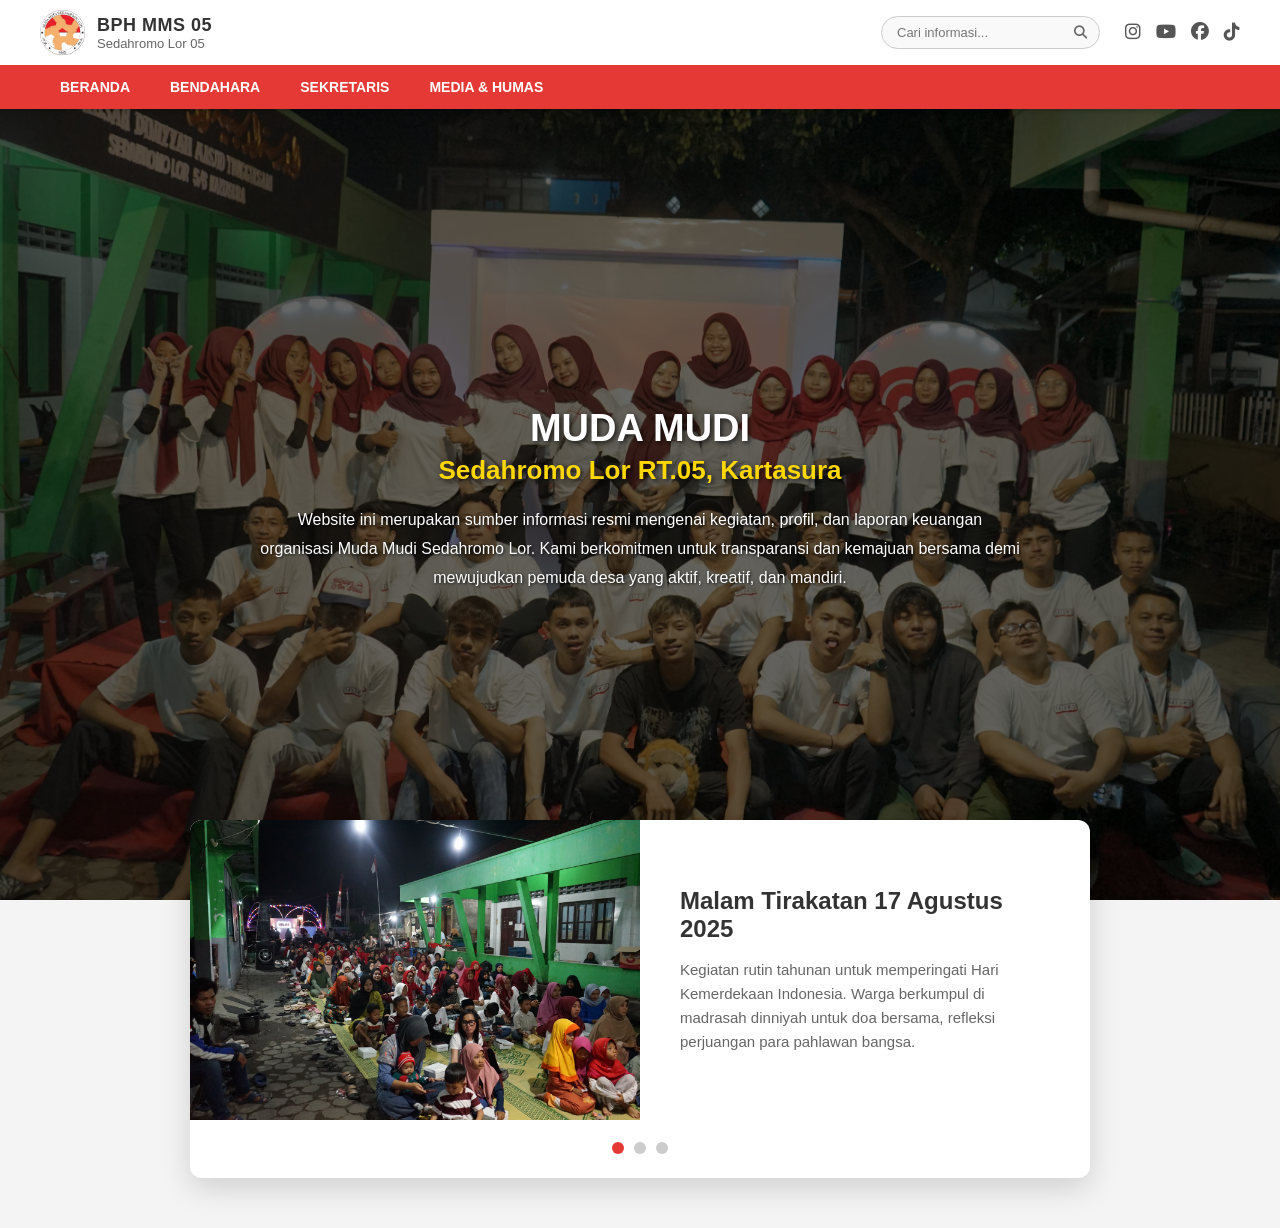
==== admin.html @ ec334975 "Update admin.html" ====
<!DOCTYPE html>
<html lang="id">
<head>
    <meta charset="UTF-8">
    <meta name="viewport" content="width=device-width, initial-scale=1.0">
    <title>Muda Mudi Sedahromo Lor 05</title>
    
    <link rel="icon" href="images/mms.png" type="image/png">
    <link rel="icon" type="image/png" sizes="192x192" href="images/mms.png">
    <link rel="apple-touch-icon" sizes="192x192" href="images/mms.png">
    <link rel="apple-touch-icon" sizes="512x512" href="images/mms.png">
    
    <link rel="stylesheet" href="style.css">
    <link rel="stylesheet" href="https://cdnjs.cloudflare.com/ajax/libs/font-awesome/6.4.2/css/all.min.css">
    <link rel="manifest" href="manifest.json">
</head>
<body> 
    
    <header class="site-header">
        <div class="top-header">
            <div class="header-logo-area">
                <a href="index.html" class="logo-wrapper">
                    <img src="images/mms.png" alt="Logo MMS" class="mini-logo">
                    <div class="header-text">
                        <span class="brand-title">BPH MMS 05</span>
                        <span class="brand-subtitle">Sedahromo Lor 05</span>
                    </div>
                </a>
            </div>
            <div class="header-right-stuff">
                <form class="search-box" action="#" method="GET">
                    <input type="text" placeholder="Cari informasi..." name="search">
                    <button type="submit"><i class="fa-solid fa-magnifying-glass"></i></button>
                </form>
                <div class="header-socials">
                    <a href="#" title="Instagram"><i class="fa-brands fa-instagram"></i></a>
                    <a href="#" title="YouTube"><i class="fa-brands fa-youtube"></i></a>
                    <a href="#" title="Facebook"><i class="fa-brands fa-facebook"></i></a>
                    <a href="https://www.tiktok.com/@mudamudisedahromolor05?is_from_webapp=1&sender_device=pc" title="TikTok"><i class="fa-brands fa-tiktok"></i></a>
                </div>
                <button class="menu-toggle" id="mobile-menu-btn">
                    <i class="fa-solid fa-bars"></i>
                </button>
            </div> 
        </div> 


        <nav class="main-navbar">
            <ul class="nav-list">
                <li class="nav-item"><a href="index.html">BERANDA</a></li>
                <li class="nav-item">
                    <a href="#">BENDAHARA</a>
                    <ul class="submenu">
                        <li class="submenu-item"><a href="struktur.html">INPUT LAPORAN KEUANGAN</a></li>
                        <li class="submenu-item"><a href="visi-misi.html">INPUT KAS BULANAN</a></li>
                    </ul>
                </li>
               <li class="nav-item">
                    <a href="#">SEKRETARIS</a>
                    <ul class="submenu">
                        <li class="submenu-item"><a href="rapat-hasilrapat.html">INPUT NOTULEN</a></li>
                        <li class="submenu-item"><a href="dokumentasi-kegiatan.html">INPUT DATA ANGGOTA</a></li>
                    </ul>
                </li>
                <li class="nav-item">
                    <a href="#">MEDIA & HUMAS</a>
                    <ul class="submenu">
                        <li class="submenu-item"><a href="laporan-keuangan.html">INPUT DOKUMENTASI</a></li>
                        <li class="submenu-item"><a href="https://script.google.com/macros/library/d/1I6LEQGlm_weJMhjY4bj_5wdnMQQy_fYCsPOryUzADr4XWc8N5YxzVrtQ/2">INPUT UNDANGAN</a></li>
                    </ul>
                </li>
            </ul>
        </nav>
    </header>


    <div class="hero-container">
        <div class="hero-overlay"></div>
        
        <div class="hero-content">
            <div class="hero-title-box">
                <!--bila ingin menambahkan logo besar di tengah, uncomment bagian ini dan tambahkan gambar di folder yang sama dengan nama "logo-besar.png"> -->
                <!-- <img src="logo-besar.png" alt="Logo Besar" class="hero-title-logo"> -->
                <h1>MUDA MUDI</h1>
            </div>
            <h2>Sedahromo Lor RT.05, Kartasura</h2>
            <p class="hero-description">
                Website ini merupakan sumber informasi resmi mengenai kegiatan, profil, dan laporan keuangan organisasi Muda Mudi Sedahromo Lor. Kami berkomitmen untuk transparansi dan kemajuan bersama demi mewujudkan pemuda desa yang aktif, kreatif, dan mandiri.
            </p>
        </div>
    </div>


    <div class="slider-wrapper">
        <div id="slider-container"></div>
        <div class="slider-dots" id="dots-container"></div>
    </div>

<script src="script.js?v=2"></script>
 
</body>
</html>
---- style.css ----
/* ==========================================================================
   0. RESET DASAR & TYPOGRAPHY
   ========================================================================== */
* { 
    margin: 0; 
    padding: 0; 
    box-sizing: border-box; 
}

body { 
    font-family: 'Poppins', sans-serif; 
    background-color: #f4f4f4; 
}

/* ==========================================================================
   1. GLOBAL HEADER & NAVBAR (DESKTOP / DEFAULT)
   ========================================================================== */
.site-header { 
    position: fixed; 
    top: 0; 
    left: 0; 
    width: 100%; 
    z-index: 1000; 
    box-shadow: 0 2px 5px rgba(0,0,0,0.2); 
}

.top-header { 
    background-color: #fff; 
    display: flex; 
    justify-content: space-between; 
    align-items: center; 
    padding: 10px 40px; 
}

.header-logo-area { 
    display: flex; 
    align-items: center; 
    gap: 12px; 
}

.logo-wrapper {
    text-decoration: none; 
    color: inherit; 
    display: flex; 
    align-items: center; 
    gap: 12px; 
}

.mini-logo { 
    width: 45px; 
    height: auto; 
}

.header-text { 
    display: flex; 
    flex-direction: column; 
}

.brand-title { 
    color: #333; 
    font-weight: bold; 
    font-size: 18px; 
    letter-spacing: 0.5px; 
}

.brand-subtitle { 
    color: #666; 
    font-size: 13px; 
}

.header-right-stuff { 
    display: flex; 
    align-items: center; 
    gap: 25px; 
}

.search-box { 
    display: flex; 
    align-items: center; 
    border: 1px solid #ccc; 
    border-radius: 20px; 
    overflow: hidden; 
    background-color: #f9f9f9; 
}

.search-box input { 
    border: none; 
    padding: 8px 15px; 
    outline: none; 
    font-size: 13px; 
    width: 180px; 
    background: transparent; 
}

.search-box button { 
    border: none; 
    background: transparent; 
    padding: 8px 12px; 
    color: #666; 
    cursor: pointer; 
    transition: color 0.2s; 
}

.search-box button:hover { 
    color: #E53935; 
}

.header-socials { 
    display: flex; 
    gap: 15px; 
}

.header-socials a { 
    color: #555; 
    font-size: 18px; 
    text-decoration: none; 
    transition: 0.2s; 
}

.header-socials a:hover { 
    transform: scale(1.15); 
    color: #E53935; 
}

.menu-toggle { 
    display: none; 
    background: none; 
    border: none; 
    font-size: 26px; 
    cursor: pointer;
    color: #333;
}

/* Baris Merah Navbar Layer 1 */
.main-navbar { 
    background-color: #E53935; 
    padding: 0 40px; 
}

.nav-list { 
    display: flex; 
    list-style: none; 
}

.nav-item { 
    position: relative; 
}

.nav-item a { 
    display: block; 
    padding: 14px 20px; 
    color: #fff; 
    text-decoration: none; 
    font-weight: bold; 
    font-size: 14px; 
}

.nav-item a:hover { 
    background-color: #C62828; 
}

/* Layer 2: Dropdown Menu (Profil, Kegiatan, Laporan) */
.submenu { 
    display: none; 
    position: absolute; 
    top: 100%; 
    left: 0; 
    background-color: #E53935; 
    list-style: none; 
    padding: 0;
    margin: 0;
    min-width: 200px; 
    box-shadow: 0 4px 6px rgba(0,0,0,0.15); 
}

.submenu-item {
    position: relative;
}

.submenu-item a { 
    font-size: 13px; 
    font-weight: normal; 
}

.submenu-item > a:hover { 
    color: yellow !important; 
    background-color: #C62828; 
}

/* Munculkan Layer 2 saat Hover di Komputer */
.nav-item:hover > .submenu { 
    display: block; 
}

/* Layer 3: Sub-submenu Dalam */
.sub-submenu-dalam {
    display: none; 
    list-style: none; 
    padding: 0;
    margin: 0;
    background-color: #bd2724; 
}

/* ==========================================================================
   2. HERO SECTION & CONTENT MAIN DESIGN
   ========================================================================== */
.hero-container {
    position: relative; 
    width: 100%; 
    min-height: 100vh;
    background-image: url('images/mms-foto-bersama2025.jpg'); 
    background-size: cover; 
    background-position: center; 
    display: flex; 
    align-items: center; 
    justify-content: center; 
    padding-top: 100px;
}

.hero-overlay { 
    position: absolute; 
    top: 0; 
    left: 0; 
    width: 100%; 
    height: 100%; 
    background-color: rgba(0, 0, 0, 0.6); 
    z-index: 1; 
}

.hero-content { 
    position: relative; 
    z-index: 2; 
    text-align: center; 
    color: #fff; 
    padding: 20px; 
    max-width: 800px; 
}

.hero-title-box { 
    display: flex; 
    align-items: center; 
    justify-content: center; 
    gap: 15px; 
    margin-bottom: 5px; 
}

.hero-title-box h1 { 
    font-size: 38px; 
    font-weight: 800; 
    text-shadow: 2px 2px 5px rgba(0,0,0,0.7); 
}

.hero-content h2 { 
    font-size: 26px; 
    font-weight: 600; 
    color: #FFD700; 
    margin-bottom: 20px; 
    text-shadow: 2px 2px 5px rgba(0,0,0,0.7); 
}

.hero-description { 
    font-size: 16px; 
    line-height: 1.8; 
    text-shadow: 1px 1px 3px rgba(0,0,0,0.8); 
}

/* Kotak Halaman Putih Standard */
.content-box {
    position: relative; 
    z-index: 2; 
    background-color: #ffffff;
    width: 90%; 
    max-width: 800px; 
    padding: 40px 50px; 
    border-radius: 12px;
    box-shadow: 0 10px 30px rgba(0,0,0,0.2); 
    text-align: left;
    color: #333333; 
    margin: 0 auto;
}

.box-title {
    color: #E53935 !important; 
    font-size: 28px !important; 
    margin-bottom: 15px !important;
    text-align: center; 
    text-shadow: none !important;
}

.box-divider {
    border: 0; 
    height: 3px; 
    background-color: #E53935; 
    width: 60px;
    margin: 0 auto 30px auto; 
    border-radius: 2px;
}

.content-box h3 { color: #333; font-size: 20px; margin-top: 25px; margin-bottom: 10px; font-weight: 700; }
.content-box p, .content-box ul { font-size: 15px; line-height: 1.8; color: #555; margin-bottom: 15px; }
.content-box ul { padding-left: 20px; }
.content-box li { margin-bottom: 8px; }

/* ==========================================================================
   3. INDEX AUTOMATIC CAROUSEL SLIDER
   ========================================================================== */
.slider-wrapper {
    position: relative; 
    max-width: 900px; 
    margin: -80px auto 50px; 
    background-color: #fff;
    border-radius: 12px; 
    box-shadow: 0 10px 30px rgba(0,0,0,0.15); 
    z-index: 10; 
    overflow: hidden;
}

.slide { 
    display: none; 
    animation: fadeEffect 1s; 
}

.slide.aktif { 
    display: flex; 
}

@keyframes fadeEffect { 
    from { opacity: 0.4; } 
    to { opacity: 1; } 
}

.slide-img { 
    width: 50%; 
    min-height: 300px; 
    object-fit: cover; 
}

.slide-content { 
    width: 50%; 
    padding: 40px; 
    display: flex; 
    flex-direction: column; 
    justify-content: center; 
}

.slide-content h3 { font-size: 24px; color: #333; margin-bottom: 15px; }
.slide-content p { font-size: 15px; color: #666; line-height: 1.6; }
.slider-dots { text-align: center; padding: 20px 0; background-color: #fff; }

.dot { 
    cursor: pointer; 
    height: 12px; 
    width: 12px; 
    margin: 0 5px; 
    background-color: #ccc; 
    border-radius: 50%; 
    display: inline-block; 
    transition: 0.3s; 
}
.dot.aktif, .dot:hover { background-color: #E53935; }

/* ==========================================================================
   4. HALAMAN TRANSPARANSI KAS KEUANGAN & TRANSAKSI
   ========================================================================== */
.finance-page-wrapper { padding-top: 170px; padding-bottom: 60px; display: flex; justify-content: center; }
.summary-cards { display: flex; justify-content: space-between; gap: 20px; margin-bottom: 30px; flex-wrap: wrap; }
.card-box { flex: 1; min-width: 200px; background: #fff; padding: 20px; border-radius: 8px; border: 1px solid #eee; text-align: center; box-shadow: 0 4px 10px rgba(0,0,0,0.05); }
.card-box h4 { font-size: 14px; color: #666; margin-bottom: 10px; font-weight: normal; }
.card-box .amount { font-size: 22px; font-weight: 800; }
.card-box.masuk .amount { color: #2e7d32; }
.card-box.keluar .amount { color: #E53935; }
.card-box.saldo .amount { color: #1565c0; }

.filter-container { display: flex; gap: 15px; justify-content: flex-end; flex-wrap: wrap; margin-bottom: 20px; }
.filter-box { padding: 10px 15px; border: 1px solid #ccc; border-radius: 8px; font-family: 'Poppins', sans-serif; font-size: 13px; outline: none; }
.filter-box:focus { border-color: #E53935; }

.table-responsive { width: 100%; overflow-x: auto; }
.finance-table { width: 100%; border-collapse: collapse; text-align: left; font-size: 14px; }
.finance-table th { background-color: #E53935; color: white; padding: 12px 15px; white-space: nowrap; }
.finance-table td { padding: 12px 15px; border-bottom: 1px solid #eee; }
.finance-table tr:nth-child(even) { background-color: #fafafa; }
.finance-table tr:hover { background-color: #f1f1f1; }

/* ==========================================================================
   5. HALAMAN STRUKTUR PENGURUS INTI & SWIPER CAROUSEL
   ========================================================================== */
.structure-page-wrapper { 
    padding-top: 170px; 
    padding-bottom: 60px; 
    display: flex; 
    justify-content: center; 
}

.content-box-structure {
    position: relative; 
    z-index: 2; 
    background-color: #ffffff;
    width: 95%; 
    max-width: 1000px; 
    padding: 40px; 
    border-radius: 12px;
    box-shadow: 0 10px 30px rgba(0,0,0,0.05);
    margin: 0 auto;
}

.swipe-instruction {
    text-align: center; 
    color: #666; 
    margin-bottom: 20px; 
    font-size: 14px;
}

.swiper { 
    width: 100%; 
    padding: 20px 0 50px 0; 
}

.swiper-slide { 
    transition: transform 0.3s ease, opacity 0.3s ease; 
    opacity: 0.5; 
    transform: scale(0.85); 
}

.swiper-slide-active { 
    opacity: 1; 
    transform: scale(1.05); 
    z-index: 10; 
}

/* Desain Kartu Kepengurusan */
.team-card {
    background: #fff; 
    padding: 30px 20px; 
    border-radius: 15px;
    box-shadow: 0 4px 15px rgba(0,0,0,0.1); 
    text-align: center;
    display: flex; 
    flex-direction: column; 
    align-items: center;
    border: 1px solid #eee; 
    min-height: 280px;
}

.team-card img { 
    width: 110px; 
    height: 110px; 
    border-radius: 50%; 
    object-fit: cover; 
    margin-bottom: 15px; 
    border: 3px solid #ddd; 
}

/* Modifikasi Khusus Kartu Ketua */
.team-card.ketua-card img { 
    border-color: #E53935; 
    width: 130px; 
    height: 130px; 
}

.team-card h4 { 
    color: #333; 
    font-size: 16px; 
    margin-bottom: 5px; 
    font-weight: bold; 
}

.team-card p { 
    color: #E53935; 
    font-weight: 600; 
    font-size: 13px; 
    text-transform: uppercase; 
    margin-bottom: 5px; 
}

.nim-text { 
    font-size: 11px !important; 
    color: #888 !important; 
    text-transform: none !important; 
    font-weight: normal !important; 
    margin-bottom: 15px !important; 
}

.team-socials { 
    display: flex; 
    justify-content: center; 
    gap: 15px; 
    margin-top: auto; 
}

.team-socials a { 
    color: #555; 
    font-size: 18px; 
    transition: 0.3s; 
}

.team-socials a:hover { 
    color: #E53935; 
    transform: scale(1.2); 
}

/* ==========================================================================
   6. HALAMAN DOKUMENTASI (GOOGLE DRIVE EMBED & AUTOMATED TABLE)
   ========================================================================== */
.gallery-page-wrapper {
    padding-top: 170px;
    padding-bottom: 60px;
    display: flex;
    justify-content: center;
}

.content-box-gallery {
    position: relative;
    z-index: 2;
    background-color: #ffffff;
    width: 95%;
    max-width: 1100px;
    padding: 40px;
    border-radius: 12px;
    box-shadow: 0 10px 30px rgba(0,0,0,0.05);
    margin: 0 auto;
}

.gallery-desc {
    text-align: center;
    color: #666;
    margin-bottom: 30px;
    font-size: 14px;
}

/* Kotak Frame Drive Lama */
.drive-embed-container {
    position: relative;
    width: 100%;
    height: 600px;
    border: 1px solid #e0e0e0;
    border-radius: 8px;
    overflow: hidden;
    background: #fafafa;
}

.drive-iframe {
    width: 100%;
    height: 100%;
    border: none;
}

/* Penyelarasan Render Gambar dari Form Ke Dalam Tabel */
#data-tabel-dokumentasi img {
    max-width: 180px;
    max-height: 120px;
    border-radius: 6px;
    box-shadow: 0 2px 6px rgba(0,0,0,0.12);
    border: 1px solid #ddd;
    transition: transform 0.2s ease-in-out;
}

#data-tabel-dokumentasi img:hover {
    transform: scale(1.04);
}

/* ==========================================================================
   7. MEDIA QUERIES KHUSUS DESKTOP / LAPTOP (PC)
   ========================================================================== */
@media screen and (min-width: 769px) {
    .submenu-item:hover > .sub-submenu-dalam {
        display: block;
    }
    .sub-submenu-dalam {
        position: absolute;
        top: 0;
        left: 100%; 
        min-width: 200px;
        box-shadow: 2px 4px 6px rgba(0,0,0,0.15);
    }
    .sub-submenu-dalam li a {
        padding-left: 20px !important;
    }
    .menu-toggle {
        display: none;
    }
}

/* ==========================================================================
   8. MEDIA QUERIES SATU PINTU KHUSUS MOBILE (HP)
   ========================================================================== */
@media screen and (max-width: 768px) {
    /* Header HP */
    .top-header { flex-direction: column; padding: 15px 20px; position: relative; }
    .header-logo-area { margin-bottom: 15px; }
    .header-right-stuff { flex-direction: column; gap: 15px; width: 100%; }
    .search-box { width: 100%; max-width: 100%; }
    .menu-toggle { display: block; position: absolute; top: 15px; right: 20px; }
  
    /* Aturan Buka Tutup Menu Samping/Gorden di HP */
    .main-navbar { display: none; padding: 0; width: 100%; }
    .main-navbar.aktif { display: block; }
    .nav-list { flex-direction: column; }
    .nav-item a { border-bottom: 1px solid rgba(255,255,255,0.1); }
    
    .submenu { position: static; box-shadow: none; padding-left: 15px; }

    /* Penyelarasan Dropdown Kegiatan Lapisan ke-3 di HP */
    .sub-submenu-dalam { position: static !important; box-shadow: none !important; left: auto !important; top: auto !important; width: 100% !important; }
    .sub-submenu-dalam.buka { display: block !important; }
    .sub-submenu-dalam li a { padding-left: 25px !important; background-color: #a11f1d !important; border-bottom: 1px solid rgba(255, 255, 255, 0.05); display: block !important; width: 100% !important; }

    /* Konten Layout Utama HP */
    .hero-title-box { flex-direction: column; gap: 5px; }
    .hero-title-box h1 { font-size: 28px; text-align: center; }
    .hero-content h2 { font-size: 18px; }
    .hero-description { font-size: 14px; }
    
    /* Box Isi Konten di HP */
    .content-box, .content-box-structure, .content-box-gallery { padding: 25px; width: 95%; }
    .box-title { font-size: 24px !important; }

    /* Slider Berita HP */
    .slider-wrapper { margin: -40px 20px 40px; }
    .slide.aktif { flex-direction: column; } 
    .slide-img { width: 100%; height: 200px; min-height: auto; }
    .slide-content { width: 100%; padding: 25px; }
    .slide-content h3 { font-size: 20px; }

    /* Embed Frame Drive HP */
    .drive-embed-container { height: 450px; }
}
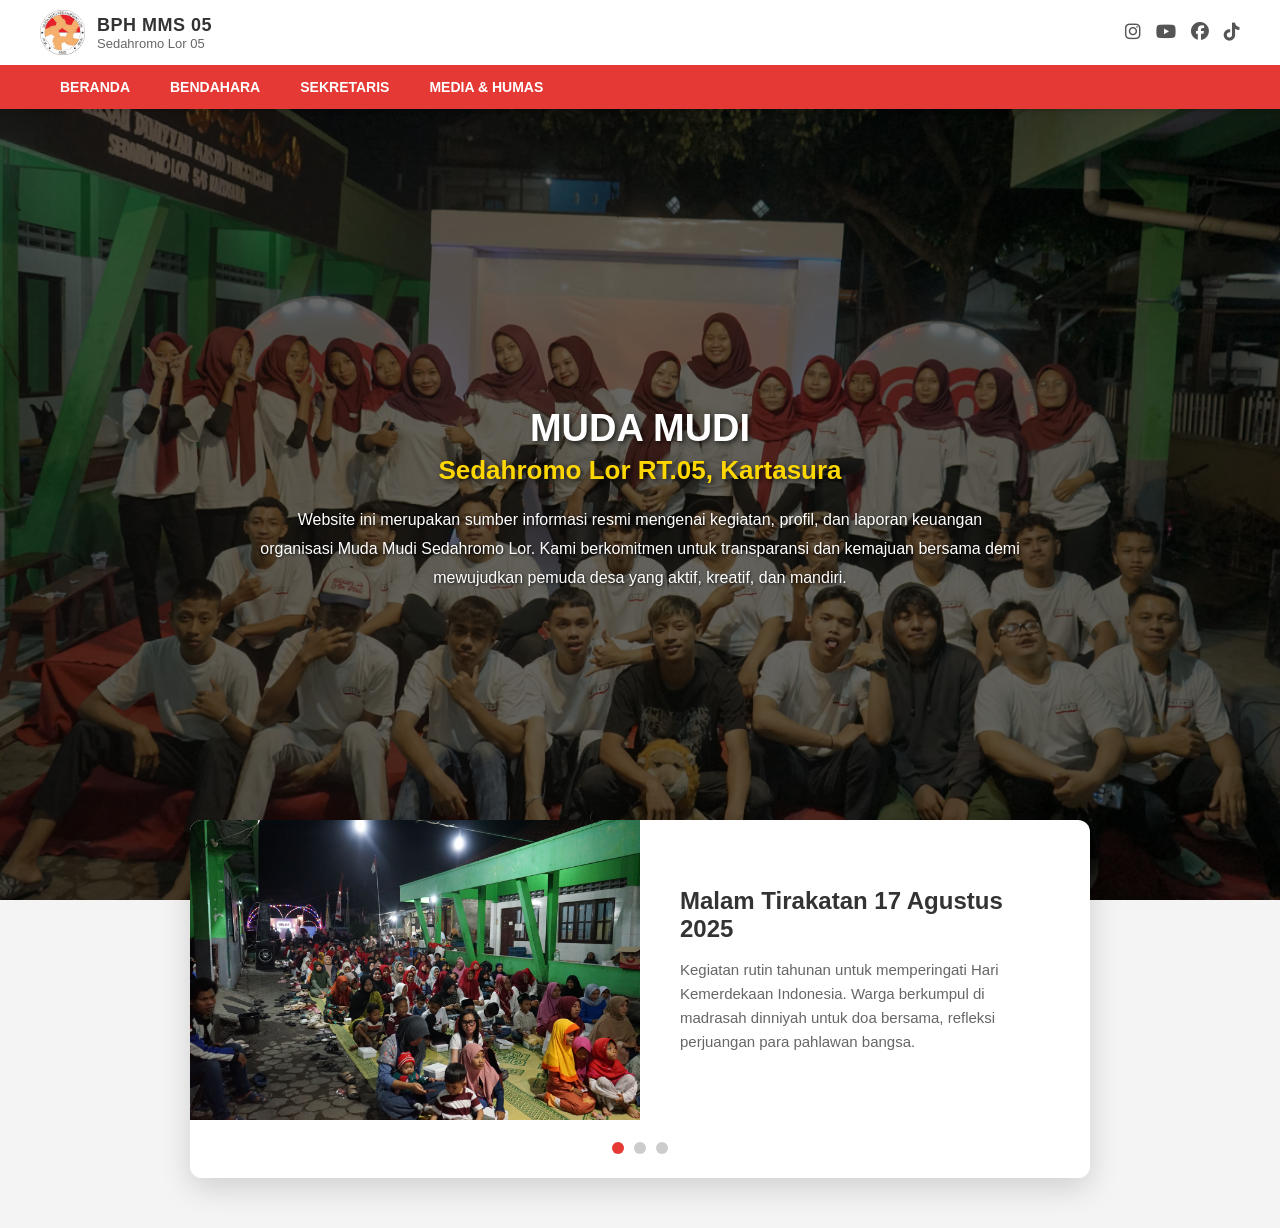
==== commit 37f051cb: "Update admin.html" ====
--- a/admin.html
+++ b/admin.html
@@ -27,17 +27,14 @@
                     </div>
                 </a>
             </div>
-            <div class="header-right-stuff">
-                <form class="search-box" action="#" method="GET">
-                    <input type="text" placeholder="Cari informasi..." name="search">
-                    <button type="submit"><i class="fa-solid fa-magnifying-glass"></i></button>
-                </form>
-                <div class="header-socials">
-                    <a href="#" title="Instagram"><i class="fa-brands fa-instagram"></i></a>
-                    <a href="#" title="YouTube"><i class="fa-brands fa-youtube"></i></a>
-                    <a href="#" title="Facebook"><i class="fa-brands fa-facebook"></i></a>
-                    <a href="https://www.tiktok.com/@mudamudisedahromolor05?is_from_webapp=1&sender_device=pc" title="TikTok"><i class="fa-brands fa-tiktok"></i></a>
-                </div>
+<div class="header-right-stuff">
+            <div class="header-socials">
+                <a href="#" title="Instagram"><i class="fa-brands fa-instagram"></i></a>
+                <a href="#" title="YouTube"><i class="fa-brands fa-youtube"></i></a>
+                <a href="#" title="Facebook"><i class="fa-brands fa-facebook"></i></a>
+                <a href="https://www.tiktok.com/@mudamudisedahromolor05?is_from_webapp=1&sender_device=pc" title="TikTok"><i class="fa-brands fa-tiktok"></i></a>
+            </div>
+        </div>
                 <button class="menu-toggle" id="mobile-menu-btn">
                     <i class="fa-solid fa-bars"></i>
                 </button>
--- a/style.css
+++ b/style.css
@@ -13,7 +13,7 @@
 }
 
 /* ==========================================================================
-   1. GLOBAL HEADER & NAVBAR (DESKTOP / DEFAULT)
+   1. GLOBAL HEADER & NAVBAR (DESKTOP DEFAULT - RAMPIANG & ELEGAN)
    ========================================================================== */
 .site-header { 
     position: fixed; 
@@ -21,7 +21,7 @@
     left: 0; 
     width: 100%; 
     z-index: 1000; 
-    box-shadow: 0 2px 5px rgba(0,0,0,0.2); 
+    box-shadow: 0 2px 5px rgba(0,0,0,0.15); 
 }
 
 .top-header { 
@@ -72,37 +72,6 @@
     display: flex; 
     align-items: center; 
     gap: 25px; 
-}
-
-.search-box { 
-    display: flex; 
-    align-items: center; 
-    border: 1px solid #ccc; 
-    border-radius: 20px; 
-    overflow: hidden; 
-    background-color: #f9f9f9; 
-}
-
-.search-box input { 
-    border: none; 
-    padding: 8px 15px; 
-    outline: none; 
-    font-size: 13px; 
-    width: 180px; 
-    background: transparent; 
-}
-
-.search-box button { 
-    border: none; 
-    background: transparent; 
-    padding: 8px 12px; 
-    color: #666; 
-    cursor: pointer; 
-    transition: color 0.2s; 
-}
-
-.search-box button:hover { 
-    color: #E53935; 
 }
 
 .header-socials { 
@@ -159,7 +128,11 @@
     background-color: #C62828; 
 }
 
-/* Layer 2: Dropdown Menu (Profil, Kegiatan, Laporan) */
+.navbar-mobile-only {
+    display: none;
+}
+
+/* Layer 2: Dropdown Menu */
 .submenu { 
     display: none; 
     position: absolute; 
@@ -187,12 +160,10 @@
     background-color: #C62828; 
 }
 
-/* Munculkan Layer 2 saat Hover di Komputer */
 .nav-item:hover > .submenu { 
     display: block; 
 }
 
-/* Layer 3: Sub-submenu Dalam */
 .sub-submenu-dalam {
     display: none; 
     list-style: none; 
@@ -264,7 +235,6 @@
     text-shadow: 1px 1px 3px rgba(0,0,0,0.8); 
 }
 
-/* Kotak Halaman Putih Standard */
 .content-box {
     position: relative; 
     z-index: 2; 
@@ -371,9 +341,39 @@
 .card-box.keluar .amount { color: #E53935; }
 .card-box.saldo .amount { color: #1565c0; }
 
-.filter-container { display: flex; gap: 15px; justify-content: flex-end; flex-wrap: wrap; margin-bottom: 20px; }
-.filter-box { padding: 10px 15px; border: 1px solid #ccc; border-radius: 8px; font-family: 'Poppins', sans-serif; font-size: 13px; outline: none; }
+.filter-container { display: flex; gap: 15px; justify-content: flex-end; flex-wrap: wrap; margin-bottom: 20px; align-items: center; }
+.filter-box { padding: 10px 15px; border: 1px solid #ccc; border-radius: 8px; font-family: 'Poppins', sans-serif; font-size: 13px; outline: none; height: 40px; }
 .filter-box:focus { border-color: #E53935; }
+
+.btn-cetak-mutasi {
+    display: inline-flex;
+    align-items: center;
+    justify-content: center;
+    background-color: #E53935;
+    color: #ffffff !important;
+    padding: 0 16px;
+    font-size: 13px;
+    font-weight: bold;
+    text-decoration: none !important;
+    border-radius: 8px;
+    border: none;
+    cursor: pointer;
+    box-shadow: 0 2px 4px rgba(0,0,0,0.1);
+    transition: all 0.2s ease-in-out;
+    height: 40px;
+    box-sizing: border-box;
+}
+
+.btn-cetak-mutasi:hover {
+    background-color: #c62828;
+    box-shadow: 0 4px 8px rgba(0,0,0,0.2);
+    transform: translateY(-1px);
+}
+
+.btn-cetak-mutasi i {
+    margin-right: 8px;
+    font-size: 14px;
+}
 
 .table-responsive { width: 100%; overflow-x: auto; }
 .finance-table { width: 100%; border-collapse: collapse; text-align: left; font-size: 14px; }
@@ -385,243 +385,109 @@
 /* ==========================================================================
    5. HALAMAN STRUKTUR PENGURUS INTI & SWIPER CAROUSEL
    ========================================================================== */
-.structure-page-wrapper { 
-    padding-top: 170px; 
-    padding-bottom: 60px; 
-    display: flex; 
-    justify-content: center; 
-}
-
-.content-box-structure {
-    position: relative; 
-    z-index: 2; 
-    background-color: #ffffff;
-    width: 95%; 
-    max-width: 1000px; 
-    padding: 40px; 
-    border-radius: 12px;
-    box-shadow: 0 10px 30px rgba(0,0,0,0.05);
-    margin: 0 auto;
-}
-
-.swipe-instruction {
-    text-align: center; 
-    color: #666; 
-    margin-bottom: 20px; 
-    font-size: 14px;
-}
-
-.swiper { 
-    width: 100%; 
-    padding: 20px 0 50px 0; 
-}
-
-.swiper-slide { 
-    transition: transform 0.3s ease, opacity 0.3s ease; 
-    opacity: 0.5; 
-    transform: scale(0.85); 
-}
-
-.swiper-slide-active { 
-    opacity: 1; 
-    transform: scale(1.05); 
-    z-index: 10; 
-}
-
-/* Desain Kartu Kepengurusan */
-.team-card {
-    background: #fff; 
-    padding: 30px 20px; 
-    border-radius: 15px;
-    box-shadow: 0 4px 15px rgba(0,0,0,0.1); 
-    text-align: center;
-    display: flex; 
-    flex-direction: column; 
-    align-items: center;
-    border: 1px solid #eee; 
-    min-height: 280px;
-}
-
-.team-card img { 
-    width: 110px; 
-    height: 110px; 
-    border-radius: 50%; 
-    object-fit: cover; 
-    margin-bottom: 15px; 
-    border: 3px solid #ddd; 
-}
-
-/* Modifikasi Khusus Kartu Ketua */
-.team-card.ketua-card img { 
-    border-color: #E53935; 
-    width: 130px; 
-    height: 130px; 
-}
-
-.team-card h4 { 
-    color: #333; 
-    font-size: 16px; 
-    margin-bottom: 5px; 
-    font-weight: bold; 
-}
-
-.team-card p { 
-    color: #E53935; 
-    font-weight: 600; 
-    font-size: 13px; 
-    text-transform: uppercase; 
-    margin-bottom: 5px; 
-}
-
-.nim-text { 
-    font-size: 11px !important; 
-    color: #888 !important; 
-    text-transform: none !important; 
-    font-weight: normal !important; 
-    margin-bottom: 15px !important; 
-}
-
-.team-socials { 
-    display: flex; 
-    justify-content: center; 
-    gap: 15px; 
-    margin-top: auto; 
-}
-
-.team-socials a { 
-    color: #555; 
-    font-size: 18px; 
-    transition: 0.3s; 
-}
-
-.team-socials a:hover { 
-    color: #E53935; 
-    transform: scale(1.2); 
-}
+.structure-page-wrapper { padding-top: 170px; padding-bottom: 60px; display: flex; justify-content: center; }
+.content-box-structure { position: relative; z-index: 2; background-color: #ffffff; width: 95%; max-width: 1000px; padding: 40px; border-radius: 12px; box-shadow: 0 10px 30px rgba(0,0,0,0.05); margin: 0 auto; }
+.swipe-instruction { text-align: center; color: #666; margin-bottom: 20px; font-size: 14px; }
+.swiper { width: 100%; padding: 20px 0 50px 0; }
+.swiper-slide { transition: transform 0.3s ease, opacity 0.3s ease; opacity: 0.5; transform: scale(0.85); }
+.swiper-slide-active { opacity: 1; transform: scale(1.05); z-index: 10; }
+.team-card { background: #fff; padding: 30px 20px; border-radius: 15px; box-shadow: 0 4px 15px rgba(0,0,0,0.1); text-align: center; display: flex; flex-direction: column; align-items: center; border: 1px solid #eee; min-height: 280px; }
+.team-card img { width: 110px; height: 110px; border-radius: 50%; object-fit: cover; margin-bottom: 15px; border: 3px solid #ddd; }
+.team-card.ketua-card img { border-color: #E53935; width: 130px; height: 130px; }
+.team-card h4 { color: #333; font-size: 16px; margin-bottom: 5px; font-weight: bold; }
+.team-card p { color: #E53935; font-weight: 600; font-size: 13px; text-transform: uppercase; margin-bottom: 5px; }
+.nim-text { font-size: 11px !important; color: #888 !important; text-transform: none !important; font-weight: normal !important; margin-bottom: 15px !important; }
+.team-socials { display: flex; justify-content: center; gap: 15px; margin-top: auto; }
+.team-socials a { color: #555; font-size: 18px; transition: 0.3s; }
+.team-socials a:hover { color: #E53935; transform: scale(1.2); }
 
 /* ==========================================================================
    6. HALAMAN DOKUMENTASI (GOOGLE DRIVE EMBED & AUTOMATED TABLE)
    ========================================================================== */
-.gallery-page-wrapper {
-    padding-top: 170px;
-    padding-bottom: 60px;
-    display: flex;
-    justify-content: center;
-}
-
-.content-box-gallery {
-    position: relative;
-    z-index: 2;
-    background-color: #ffffff;
-    width: 95%;
-    max-width: 1100px;
-    padding: 40px;
-    border-radius: 12px;
-    box-shadow: 0 10px 30px rgba(0,0,0,0.05);
-    margin: 0 auto;
-}
-
-.gallery-desc {
-    text-align: center;
-    color: #666;
-    margin-bottom: 30px;
-    font-size: 14px;
-}
-
-/* Kotak Frame Drive Lama */
-.drive-embed-container {
-    position: relative;
-    width: 100%;
-    height: 600px;
-    border: 1px solid #e0e0e0;
-    border-radius: 8px;
-    overflow: hidden;
-    background: #fafafa;
-}
-
-.drive-iframe {
-    width: 100%;
-    height: 100%;
-    border: none;
-}
-
-/* Penyelarasan Render Gambar dari Form Ke Dalam Tabel */
-#data-tabel-dokumentasi img {
-    max-width: 180px;
-    max-height: 120px;
-    border-radius: 6px;
-    box-shadow: 0 2px 6px rgba(0,0,0,0.12);
-    border: 1px solid #ddd;
-    transition: transform 0.2s ease-in-out;
-}
-
-#data-tabel-dokumentasi img:hover {
-    transform: scale(1.04);
-}
+.gallery-page-wrapper { padding-top: 170px; padding-bottom: 60px; display: flex; justify-content: center; }
+.content-box-gallery { position: relative; z-index: 2; background-color: #ffffff; width: 95%; max-width: 1100px; padding: 40px; border-radius: 12px; box-shadow: 0 10px 30px rgba(0,0,0,0.05); margin: 0 auto; }
+.gallery-desc { text-align: center; color: #666; margin-bottom: 30px; font-size: 14px; }
+.drive-embed-container { position: relative; width: 100%; height: 600px; border: 1px solid #e0e0e0; border-radius: 8px; overflow: hidden; background: #fafafa; }
+.drive-iframe { width: 100%; height: 100%; border: none; }
+#data-tabel-dokumentasi img { max-width: 180px; max-height: 120px; border-radius: 6px; box-shadow: 0 2px 6px rgba(0,0,0,0.12); border: 1px solid #ddd; transition: transform 0.2s ease-in-out; }
+#data-tabel-dokumentasi img:hover { transform: scale(1.04); }
 
 /* ==========================================================================
    7. MEDIA QUERIES KHUSUS DESKTOP / LAPTOP (PC)
    ========================================================================== */
 @media screen and (min-width: 769px) {
-    .submenu-item:hover > .sub-submenu-dalam {
-        display: block;
+    .submenu-item:hover > .sub-submenu-dalam { display: block; }
+    .sub-submenu-dalam { position: absolute; top: 0; left: 100%; min-width: 200px; box-shadow: 2px 4px 6px rgba(0,0,0,0.15); }
+    .sub-submenu-dalam li a { padding-left: 20px !important; }
+}
+
+/* ==========================================================================
+   8. MEDIA QUERIES SATU PINTU KHUSUS MOBILE (HP - KANAL JABARPROV MERAH SOLID)
+   ========================================================================== */
+@media screen and (max-width: 768px) {
+    /* Header tipis satu baris horizontal lurus berwarna merah solid, persis JabarProv */
+    .top-header { 
+        background-color: #E53935 !important; 
+        flex-direction: row !important; 
+        padding: 12px 20px !important; 
+        position: relative !important; 
     }
-    .sub-submenu-dalam {
-        position: absolute;
-        top: 0;
-        left: 100%; 
-        min-width: 200px;
-        box-shadow: 2px 4px 6px rgba(0,0,0,0.15);
+    
+    .header-logo-area { margin-bottom: 0 !important; }
+    .mini-logo { width: 34px !important; }
+    
+    /* Teks logo berubah menjadi putih kontras di atas dasar merah */
+    .logo-wrapper { color: #ffffff !important; }
+    .brand-title { font-size: 14px !important; }
+    .brand-subtitle { font-size: 10px !important; color: rgba(255, 255, 255, 0.8) !important; }
+    
+    /* Sembunyikan elemen bawaan kanan desktop di layar HP */
+    .top-header .header-right-stuff { 
+        display: none !important; 
     }
-    .sub-submenu-dalam li a {
-        padding-left: 20px !important;
+    
+    /* Tombol Hamburger nempel lurus rata kanan warna putih */
+    .menu-toggle { 
+        display: block !important; 
+        position: static !important; 
+        color: #ffffff !important;
     }
-    .menu-toggle {
-        display: none;
+  
+    /* Navbar Gorden HP yang meluncur turun saat diklik */
+    .main-navbar { display: none; padding: 5px 0; width: 100%; flex-direction: column; align-items: stretch; background-color: #C62828; }
+    .main-navbar.aktif { display: flex; }
+    .nav-list { flex-direction: column; }
+    .nav-item a { border-bottom: 1px solid rgba(255,255,255,0.06); padding: 12px 20px; font-size: 13px; }
+    
+    .submenu { position: static; box-shadow: none; padding-left: 15px; background-color: #B71C1C; }
+
+    /* Kotak Medsos masuk bersembunyi rapi di dalam gorden paling bawah */
+    .navbar-mobile-only { 
+        display: flex !important; 
+        flex-direction: column; 
+        padding: 15px 20px; 
+        background-color: #B71C1C; 
+        border-top: 1px solid rgba(255,255,255,0.1); 
     }
-}
-
-/* ==========================================================================
-   8. MEDIA QUERIES SATU PINTU KHUSUS MOBILE (HP)
-   ========================================================================== */
-@media screen and (max-width: 768px) {
-    /* Header HP */
-    .top-header { flex-direction: column; padding: 15px 20px; position: relative; }
-    .header-logo-area { margin-bottom: 15px; }
-    .header-right-stuff { flex-direction: column; gap: 15px; width: 100%; }
-    .search-box { width: 100%; max-width: 100%; }
-    .menu-toggle { display: block; position: absolute; top: 15px; right: 20px; }
-  
-    /* Aturan Buka Tutup Menu Samping/Gorden di HP */
-    .main-navbar { display: none; padding: 0; width: 100%; }
-    .main-navbar.aktif { display: block; }
-    .nav-list { flex-direction: column; }
-    .nav-item a { border-bottom: 1px solid rgba(255,255,255,0.1); }
-    
-    .submenu { position: static; box-shadow: none; padding-left: 15px; }
-
-    /* Penyelarasan Dropdown Kegiatan Lapisan ke-3 di HP */
-    .sub-submenu-dalam { position: static !important; box-shadow: none !important; left: auto !important; top: auto !important; width: 100% !important; }
-    .sub-submenu-dalam.buka { display: block !important; }
-    .sub-submenu-dalam li a { padding-left: 25px !important; background-color: #a11f1d !important; border-bottom: 1px solid rgba(255, 255, 255, 0.05); display: block !important; width: 100% !important; }
-
-    /* Konten Layout Utama HP */
-    .hero-title-box { flex-direction: column; gap: 5px; }
-    .hero-title-box h1 { font-size: 28px; text-align: center; }
-    .hero-content h2 { font-size: 18px; }
-    .hero-description { font-size: 14px; }
-    
-    /* Box Isi Konten di HP */
-    .content-box, .content-box-structure, .content-box-gallery { padding: 25px; width: 95%; }
-    .box-title { font-size: 24px !important; }
-
-    /* Slider Berita HP */
-    .slider-wrapper { margin: -40px 20px 40px; }
+    .navbar-mobile-only .header-socials { justify-content: center; width: 100%; gap: 24px; }
+    .navbar-mobile-only .header-socials a { color: #ffffff !important; font-size: 18px; }
+
+    /* Mengurangi jarak padding atas halaman agar pas (Header Jabar lebih tipis) */
+    .finance-page-wrapper, .structure-page-wrapper, .gallery-page-wrapper, .hero-container { padding-top: 75px !important; }
+
+    /* Komponen Utama Box Kas HP */
+    .content-box, .content-box-structure, .content-box-gallery { padding: 20px; width: 95%; }
+    .box-title { font-size: 22px !important; }
+    .summary-cards { gap: 10px; }
+    .card-box { padding: 15px; }
+    .card-box .amount { font-size: 18px; }
+
+    /* Slider Berita Utama Beranda HP */
+    .slider-wrapper { margin: -20px 10px 30px; }
     .slide.aktif { flex-direction: column; } 
-    .slide-img { width: 100%; height: 200px; min-height: auto; }
-    .slide-content { width: 100%; padding: 25px; }
-    .slide-content h3 { font-size: 20px; }
-
-    /* Embed Frame Drive HP */
-    .drive-embed-container { height: 450px; }
-}+    .slide-img { width: 100%; height: 185px; }
+    .slide-content { width: 100%; padding: 20px; }
+
+    /* Tombol Cetak Mutasi PDF di HP otomatis full lebar */
+    .btn-cetak-mutasi { display: flex; width: 100%; margin-top: 5px; height: 40px; }
+}
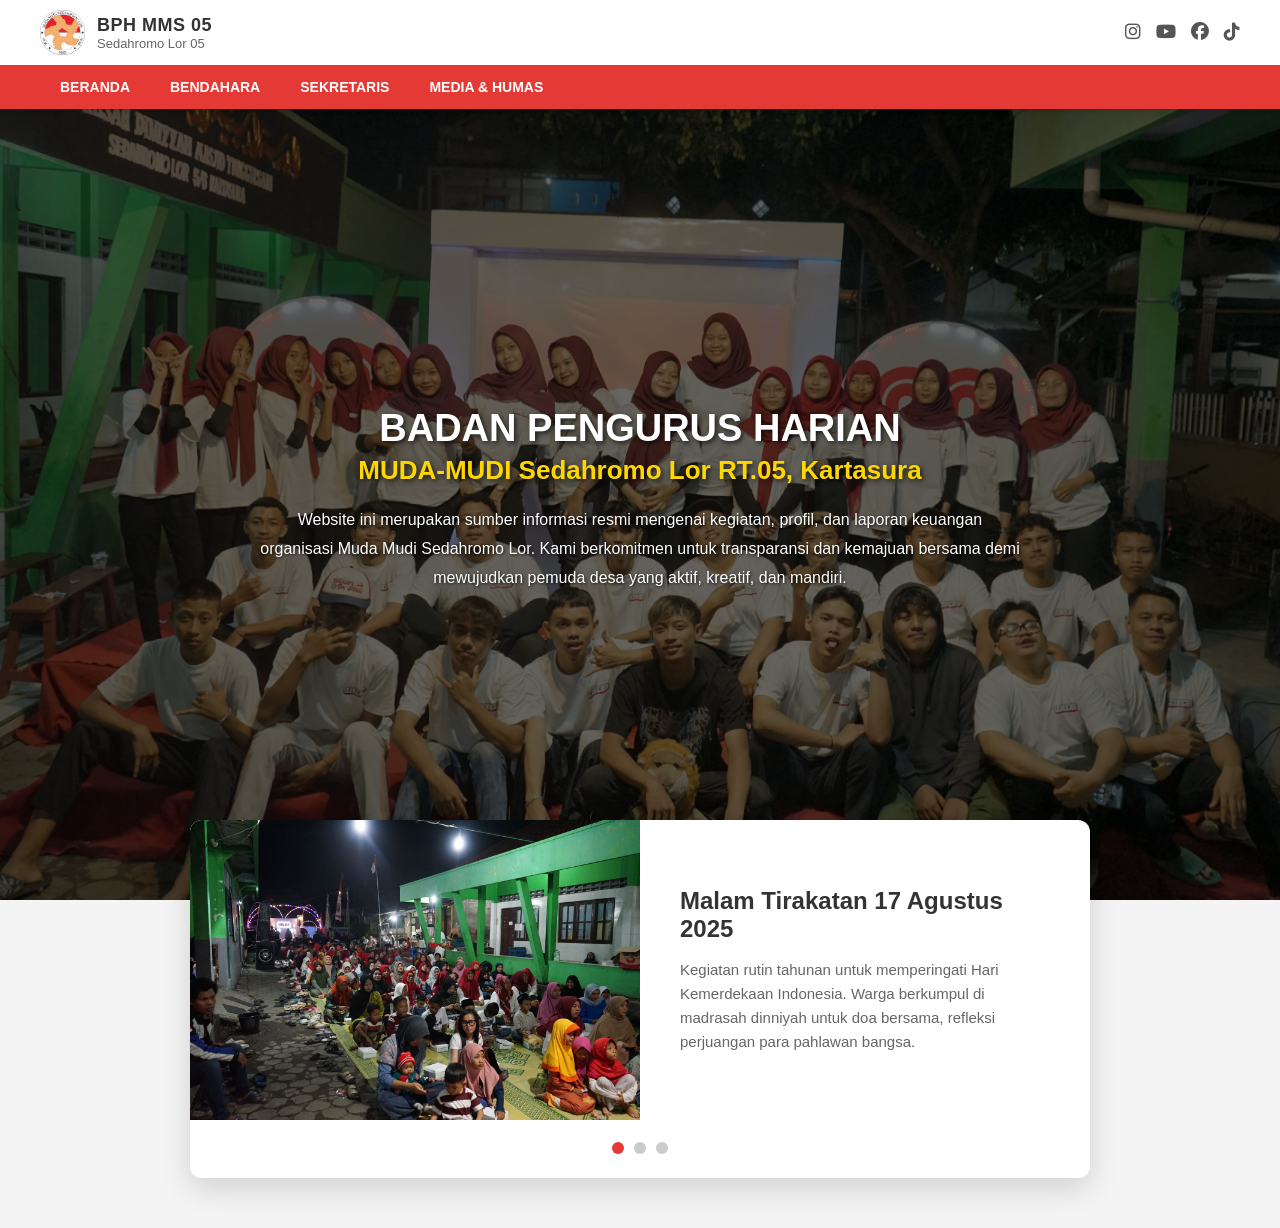
==== commit b9756785: "Update admin.html" ====
--- a/admin.html
+++ b/admin.html
@@ -44,7 +44,7 @@
 
         <nav class="main-navbar">
             <ul class="nav-list">
-                <li class="nav-item"><a href="index.html">BERANDA</a></li>
+                <li class="nav-item"><a href="admin.html">BERANDA</a></li>
                 <li class="nav-item">
                     <a href="#">BENDAHARA</a>
                     <ul class="submenu">
@@ -78,9 +78,9 @@
             <div class="hero-title-box">
                 <!--bila ingin menambahkan logo besar di tengah, uncomment bagian ini dan tambahkan gambar di folder yang sama dengan nama "logo-besar.png"> -->
                 <!-- <img src="logo-besar.png" alt="Logo Besar" class="hero-title-logo"> -->
-                <h1>MUDA MUDI</h1>
+                <h1>BADAN PENGURUS HARIAN</h1>
             </div>
-            <h2>Sedahromo Lor RT.05, Kartasura</h2>
+            <h2>MUDA-MUDI Sedahromo Lor RT.05, Kartasura</h2>
             <p class="hero-description">
                 Website ini merupakan sumber informasi resmi mengenai kegiatan, profil, dan laporan keuangan organisasi Muda Mudi Sedahromo Lor. Kami berkomitmen untuk transparansi dan kemajuan bersama demi mewujudkan pemuda desa yang aktif, kreatif, dan mandiri.
             </p>
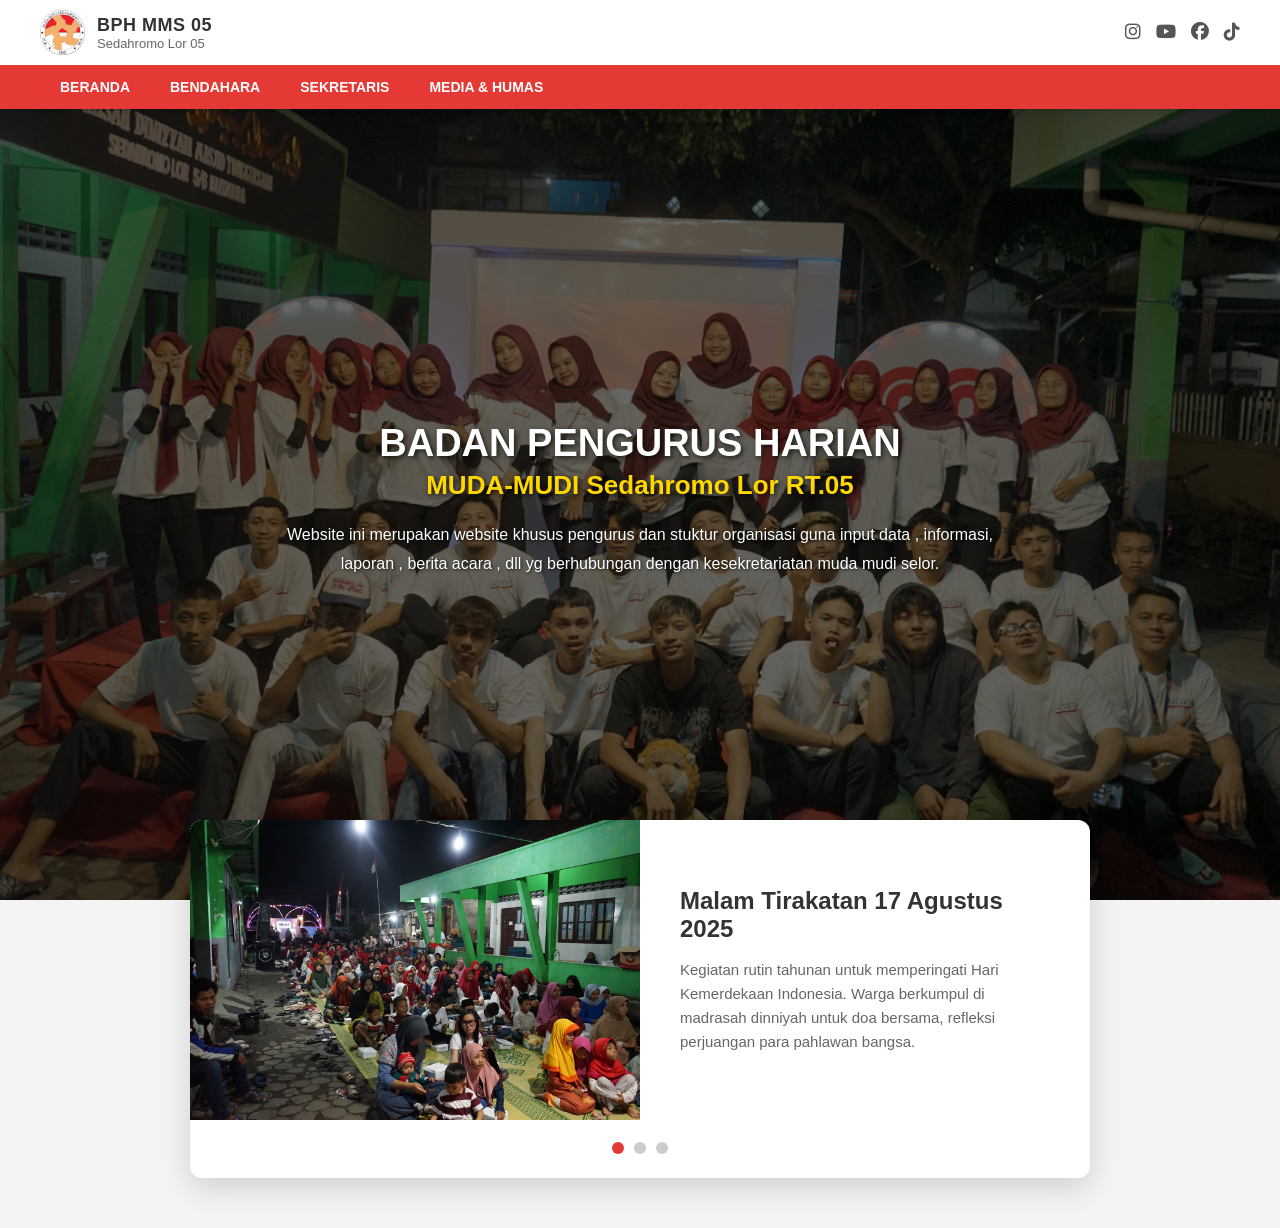
==== commit 7a384fef: "Update admin.html" ====
--- a/admin.html
+++ b/admin.html
@@ -80,9 +80,9 @@
                 <!-- <img src="logo-besar.png" alt="Logo Besar" class="hero-title-logo"> -->
                 <h1>BADAN PENGURUS HARIAN</h1>
             </div>
-            <h2>MUDA-MUDI Sedahromo Lor RT.05, Kartasura</h2>
+            <h2>MUDA-MUDI Sedahromo Lor RT.05</h2>
             <p class="hero-description">
-                Website ini merupakan sumber informasi resmi mengenai kegiatan, profil, dan laporan keuangan organisasi Muda Mudi Sedahromo Lor. Kami berkomitmen untuk transparansi dan kemajuan bersama demi mewujudkan pemuda desa yang aktif, kreatif, dan mandiri.
+                Website ini merupakan website khusus pengurus dan stuktur organisasi guna input data , informasi, laporan , berita acara , dll yg berhubungan dengan kesekretariatan muda mudi selor.
             </p>
         </div>
     </div>
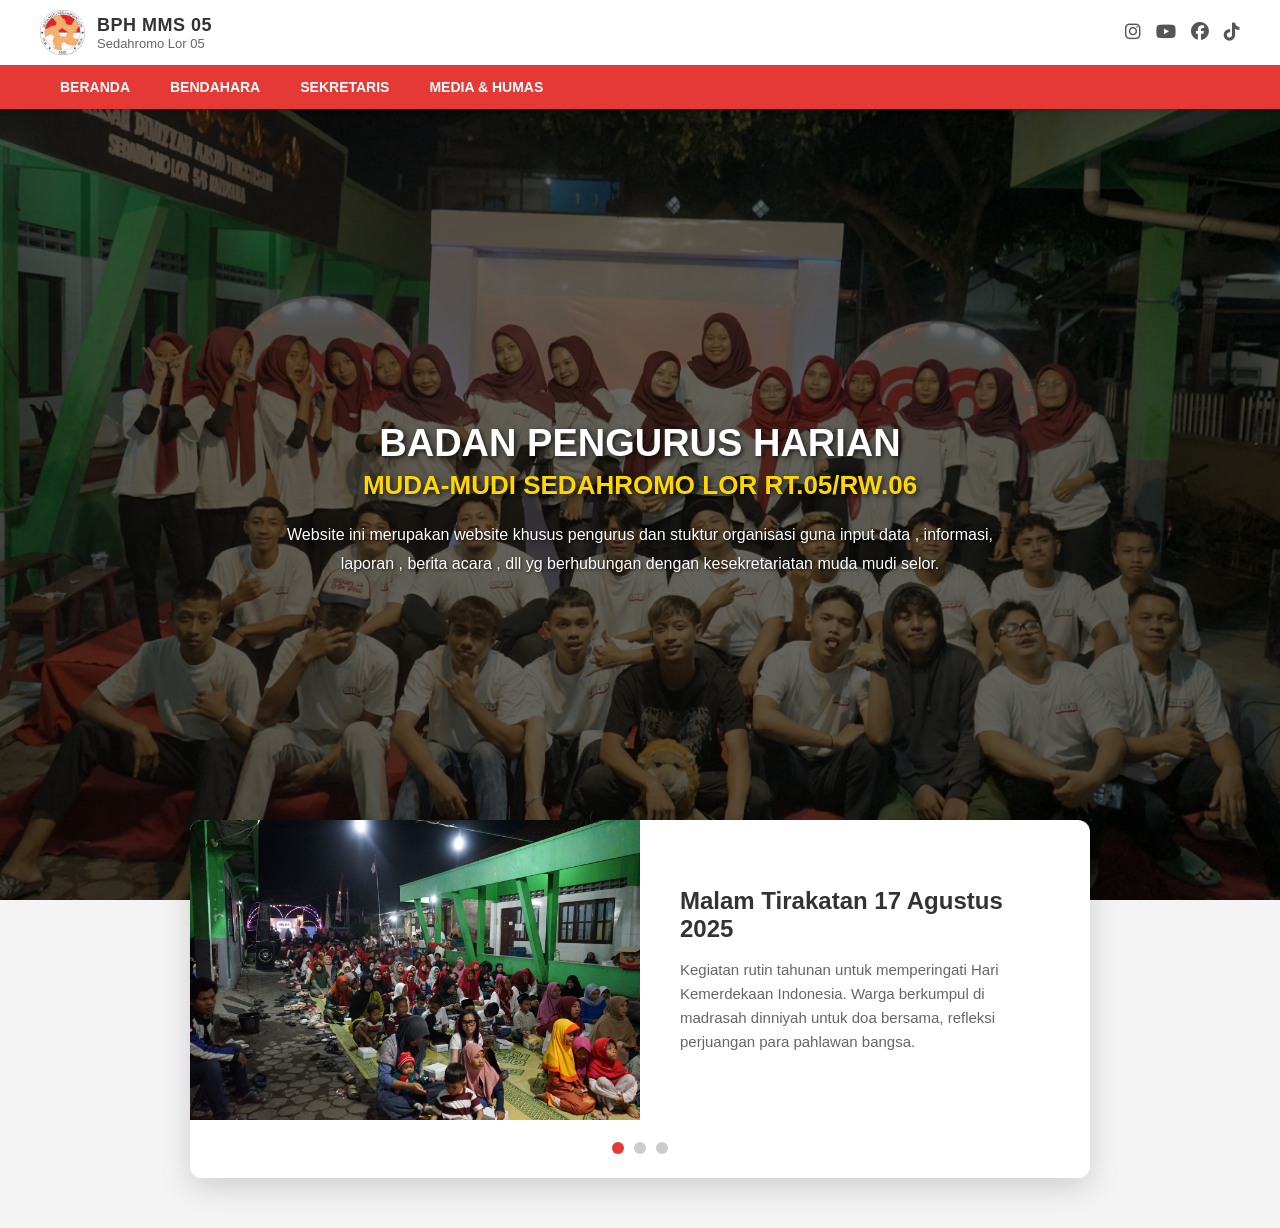
==== commit 427ff712: "Update admin.html" ====
--- a/admin.html
+++ b/admin.html
@@ -80,7 +80,7 @@
                 <!-- <img src="logo-besar.png" alt="Logo Besar" class="hero-title-logo"> -->
                 <h1>BADAN PENGURUS HARIAN</h1>
             </div>
-            <h2>MUDA-MUDI Sedahromo Lor RT.05</h2>
+            <h2>MUDA-MUDI SEDAHROMO LOR RT.05/RW.06</h2>
             <p class="hero-description">
                 Website ini merupakan website khusus pengurus dan stuktur organisasi guna input data , informasi, laporan , berita acara , dll yg berhubungan dengan kesekretariatan muda mudi selor.
             </p>
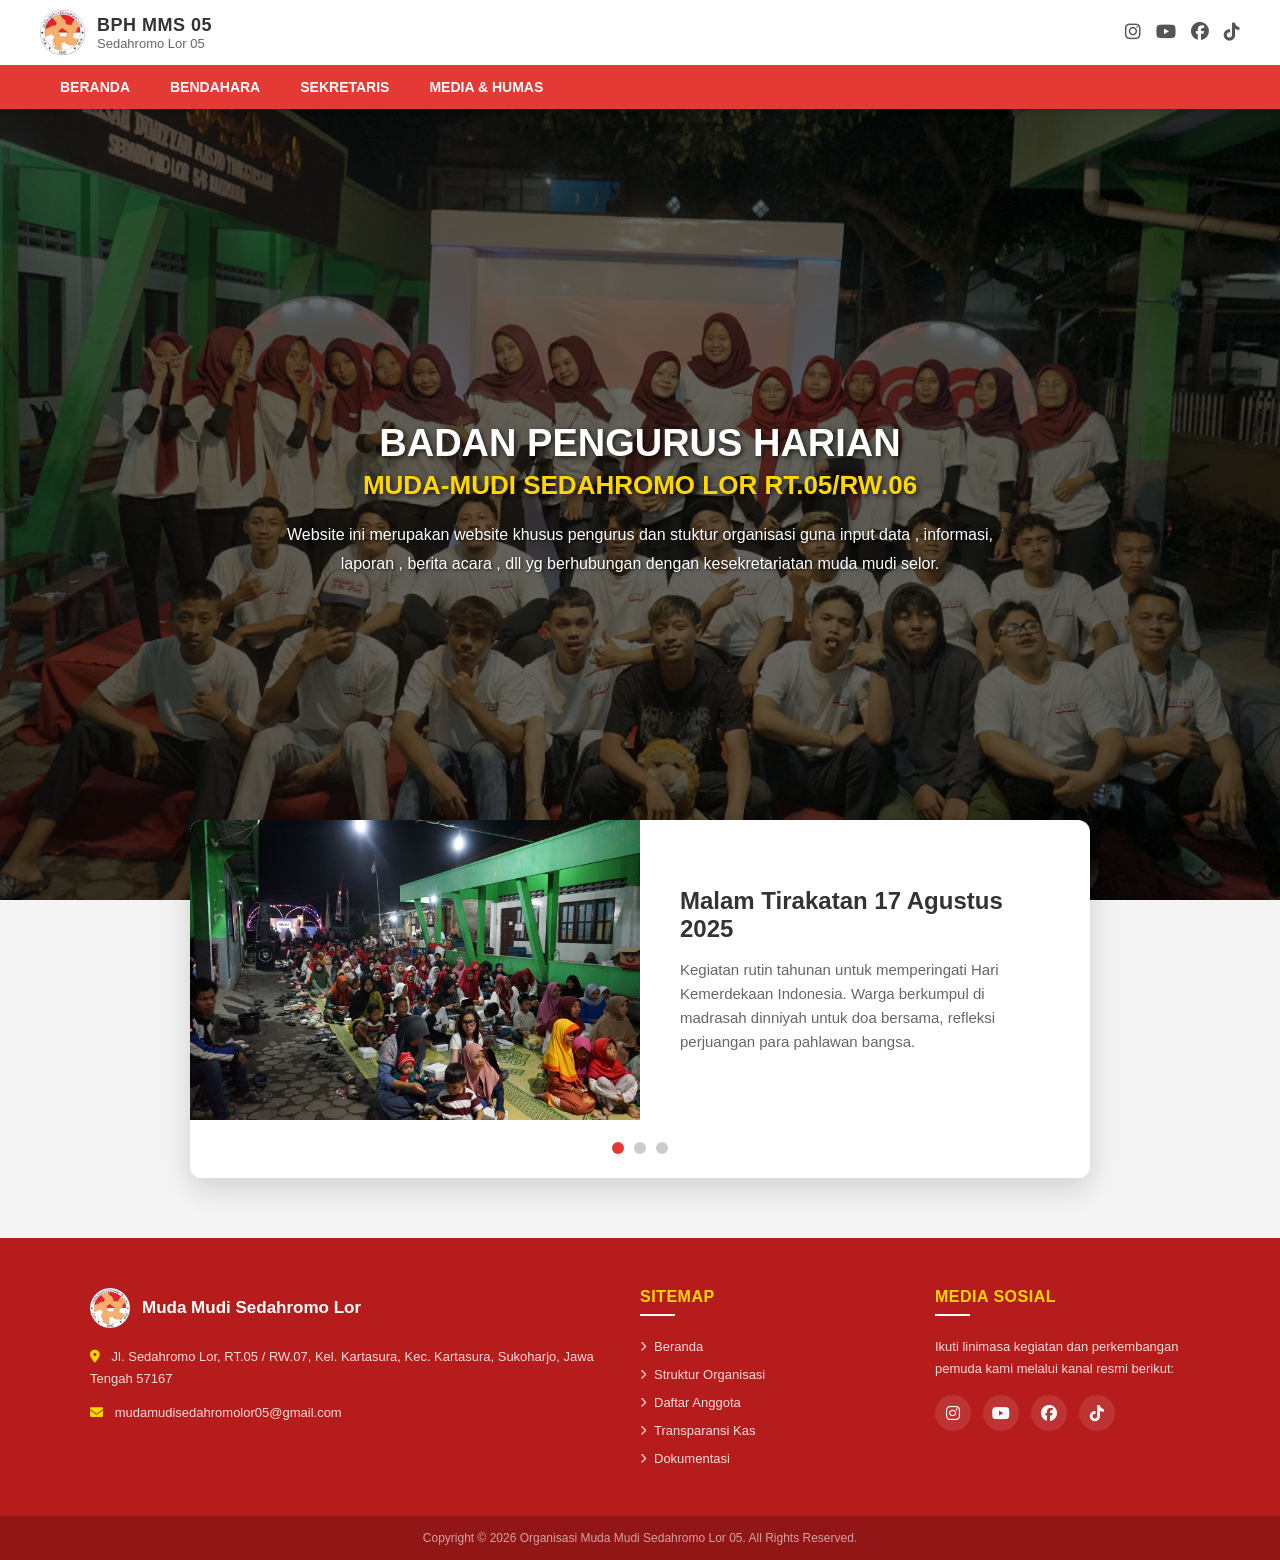
==== commit 14305e0c: "Update admin.html" ====
--- a/admin.html
+++ b/admin.html
@@ -93,6 +93,53 @@
         <div class="slider-dots" id="dots-container"></div>
     </div>
 
+
+        <footer class="site-footer">
+        <div class="footer-container">
+            
+            <div class="footer-column info-col">
+                <div class="footer-brand">
+                    <img src="images/mms.png" alt="Logo MMS" class="footer-logo">
+                    <h4>Muda Mudi Sedahromo Lor</h4>
+                </div>
+                <p class="footer-text">
+                    <i class="fa-solid fa-location-dot"></i> Jl. Sedahromo Lor, RT.05 / RW.07, Kel. Kartasura, Kec. Kartasura, Sukoharjo, Jawa Tengah 57167
+                </p>
+                <p class="footer-text">
+                    <i class="fa-solid fa-envelope"></i> <a href="mailto:mudamudisedahromolor05@gmail.com">mudamudisedahromolor05@gmail.com</a>
+                </p>
+            </div>
+
+            <div class="footer-column links-col">
+                <h5>Sitemap</h5>
+                <ul class="footer-links">
+                    <li><a href="index.html"><i class="fa-solid fa-chevron-right"></i> Beranda</a></li>
+                    <li><a href="struktur.html"><i class="fa-solid fa-chevron-right"></i> Struktur Organisasi</a></li>
+                    <li><a href="daftar-anggota.html"><i class="fa-solid fa-chevron-right"></i> Daftar Anggota</a></li>
+                    <li><a href="laporan-keuangan.html"><i class="fa-solid fa-chevron-right"></i> Transparansi Kas</a></li>
+                    <li><a href="dokumentasi-kegiatan.html"><i class="fa-solid fa-chevron-right"></i> Dokumentasi</a></li>
+                </ul>
+            </div>
+
+            <div class="footer-column social-col">
+                <h5>Media Sosial</h5>
+                <p class="footer-text">Ikuti linimasa kegiatan dan perkembangan pemuda kami melalui kanal resmi berikut:</p>
+                <div class="footer-social-icons">
+                    <a href="#" title="Instagram" target="_blank"><i class="fa-brands fa-instagram"></i></a>
+                    <a href="#" title="YouTube" target="_blank"><i class="fa-brands fa-youtube"></i></a>
+                    <a href="#" title="Facebook" target="_blank"><i class="fa-brands fa-facebook"></i></a>
+                    <a href="https://www.tiktok.com/@mudamudisedahromolor05" title="TikTok" target="_blank"><i class="fa-brands fa-tiktok"></i></a>
+                </div>
+            </div>
+
+        </div>
+
+        <div class="footer-bottom">
+            <p>Copyright &copy; 2026 Organisasi Muda Mudi Sedahromo Lor 05. All Rights Reserved.</p>
+        </div>
+    </footer>
+
+    
 <script src="script.js?v=2"></script>
  
 </body>
--- a/style.css
+++ b/style.css
@@ -491,3 +491,185 @@
     /* Tombol Cetak Mutasi PDF di HP otomatis full lebar */
     .btn-cetak-mutasi { display: flex; width: 100%; margin-top: 5px; height: 40px; }
 }
+
+/* ==========================================================================
+   9. INDEPENDENT SITE FOOTER DESIGN
+   ========================================================================== */
+.site-footer {
+    background-color: #B71C1C; /* Merah gelap solid agar senada dengan UI web */
+    color: #ffffff;
+    padding: 50px 0 0 0;
+    font-family: 'Poppins', sans-serif;
+    margin-top: 60px; /* Memberi jarak aman dari box konten di atasnya */
+}
+
+.footer-container {
+    max-width: 1100px;
+    width: 90%;
+    margin: 0 auto;
+    display: grid;
+    grid-template-columns: 2fr 1fr 1fr; /* Pembagian kolom proporsional */
+    gap: 40px;
+    padding-bottom: 40px;
+}
+
+.footer-column h5 {
+    font-size: 16px;
+    font-weight: 700;
+    margin-bottom: 20px;
+    position: relative;
+    text-transform: uppercase;
+    letter-spacing: 0.5px;
+    color: #FFD700; /* Warna kuning emas untuk judul kolom sperti jabarprov */
+}
+
+/* Dekorasi Garis Bawah Kecil pada Judul Kolom */
+.footer-column h5::after {
+    content: '';
+    display: block;
+    width: 35px;
+    height: 2px;
+    background-color: #ffffff;
+    margin-top: 8px;
+}
+
+/* Penataan Identitas Organisasi */
+.footer-brand {
+    display: flex;
+    align-items: center;
+    gap: 12px;
+    margin-bottom: 18px;
+}
+
+.footer-logo {
+    width: 40px;
+    height: auto;
+}
+
+.footer-brand h4 {
+    font-size: 17px;
+    font-weight: bold;
+    color: #ffffff;
+}
+
+.footer-text {
+    font-size: 13px;
+    line-height: 1.7;
+    color: rgba(255, 255, 255, 0.85);
+    margin-bottom: 12px;
+}
+
+.footer-text i {
+    margin-right: 8px;
+    color: #FFD700;
+}
+
+.footer-text a {
+    color: rgba(255, 255, 255, 0.85);
+    text-decoration: none;
+    transition: color 0.2s;
+}
+
+.footer-text a:hover {
+    color: #FFD700;
+}
+
+/* Penataan Link Sitemap Navigasi */
+.footer-links {
+    list-style: none;
+    padding: 0;
+    margin: 0;
+}
+
+.footer-links li {
+    margin-bottom: 10px;
+}
+
+.footer-links a {
+    font-size: 13px;
+    color: rgba(255, 255, 255, 0.85);
+    text-decoration: none;
+    transition: all 0.2s ease;
+    display: inline-flex;
+    align-items: center;
+}
+
+.footer-links a i {
+    font-size: 10px;
+    margin-right: 8px;
+    transition: transform 0.2s;
+}
+
+.footer-links a:hover {
+    color: #FFD700;
+    padding-left: 5px; /* Efek bergeser sedikit saat di-hover */
+}
+
+/* Penataan Ikon Media Sosial Footer */
+.footer-social-icons {
+    display: flex;
+    gap: 12px;
+    margin-top: 15px;
+}
+
+.footer-social-icons a {
+    display: inline-flex;
+    align-items: center;
+    justify-content: center;
+    width: 36px;
+    height: 36px;
+    background-color: rgba(255, 255, 255, 0.1);
+    color: #ffffff;
+    border-radius: 50%;
+    text-decoration: none;
+    font-size: 16px;
+    transition: all 0.3s ease;
+}
+
+.footer-social-icons a:hover {
+    background-color: #ffffff;
+    color: #B71C1C;
+    transform: translateY(-3px);
+}
+
+/* Area Hak Cipta Paling Bawah */
+.footer-bottom {
+    background-color: rgba(0, 0, 0, 0.2); /* Gelap transparan tipis */
+    padding: 15px 0;
+    text-align: center;
+}
+
+.footer-bottom p {
+    font-size: 12px;
+    color: rgba(255, 255, 255, 0.6);
+    margin: 0;
+}
+
+/* 📱 RESPONSIVE MEDIA QUERIES: Penataan Khusus HP */
+@media screen and (max-width: 768px) {
+    .footer-container {
+        grid-template-columns: 1fr; /* Otomatis berubah jadi 1 kolom bertumpuk di HP */
+        gap: 30px;
+        padding-bottom: 30px;
+    }
+    
+    .footer-column {
+        text-align: center;
+    }
+    
+    .footer-brand {
+        justify-content: center;
+    }
+    
+    .footer-column h5::after {
+        margin: 8px auto 0 auto; /* Menengahkan garis dekorasi judul di HP */
+    }
+    
+    .footer-social-icons {
+        justify-content: center;
+    }
+    
+    .footer-links a:hover {
+        padding-left: 0; /* Matikan efek geser horizontal di mobile agar stabil */
+    }
+}
